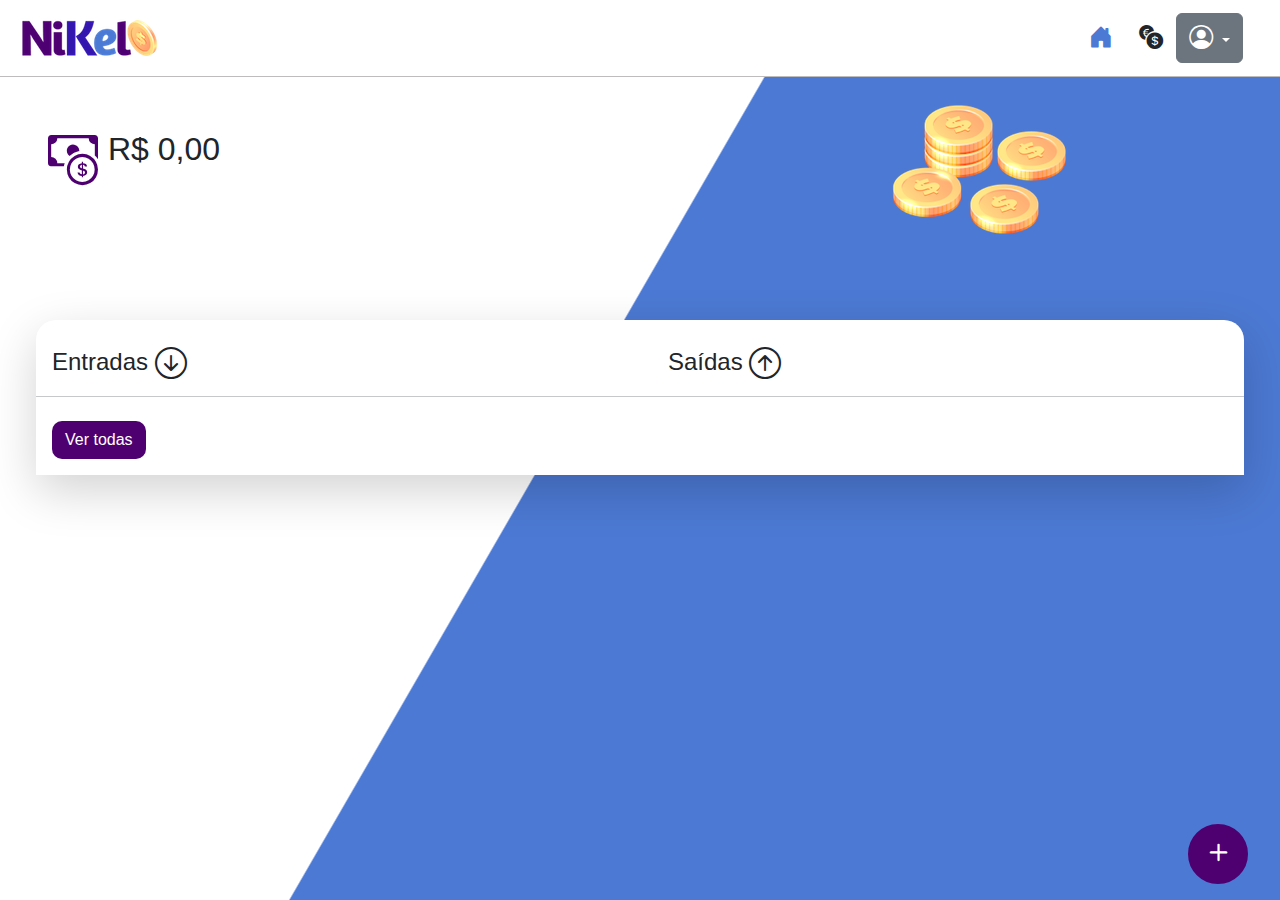
==== home.html @ b34bb1b0 "Add files via upload" ====
<!DOCTYPE html>
<html lang="pt-br">

<head>
    <meta charset="UTF-8">
    <meta http-equiv="X-UA-Compatible" content="IE=edge">
    <meta name="viewport" content="width=device-width, initial-scale=1.0">
    <title>Nikel - Início</title>
    <link rel="stylesheet" href="https://cdn.jsdelivr.net/npm/bootstrap@5.3.0/dist/css/bootstrap.min.css">
    <link rel="stylesheet" href="https://cdn.jsdelivr.net/npm/bootstrap-icons@1.10.5/font/bootstrap-icons.css">
    <link rel="stylesheet" href="./css/styles.css">
</head>

<body id="app">
    <header>
        <nav class="navbar navbar-expand bg-white">
            <div class="container-fluid">
                <a class="navbar-brand" href="#">
                    <img class="img-fluid" src="./images/nikel-small-logo.png" alt="Logo do Nikel">
                </a>
                <button class="navbar-toggler" type="button" data-bs-toggle="collapse"
                    data-bs-target="#navbarSupportedContent" aria-controls="navbarSupportedContent"
                    aria-expanded="false" aria-label="Toggle navigation">
                    <span class="navbar-toggler-icon"></span>
                </button>
                <div class="collapse navbar-collapse justify-content-end" id="navbarSupportedContent">
                    <div class="d-flex menu">
                        <a href="home.html">
                            <button class="btn" type="button">
                                <i class="bi bi-house-door-fill color-secondary fs-4"></i>
                            </button>
                        </a>
                        <a href="transactions.html">
                            <button class="btn" type="button">
                                <i class="bi bi-currency-exchange fs-4"></i>
                            </button>
                        </a>
                        <div class="dropdown">
                            <button class="btn btn-secondary dropdown-toggle" type="button" id="dropdownMenuButton1"
                                data-bs-toggle="dropdown" aria-expanded="false">
                                <i class="bi bi-person-circle fs-4"></i>
                            </button>
                            <ul class="dropdown-menu logout" aria-labelledby="dropdownMenuButton1">
                                <li>
                                    <button class="dropdown-item" id="button-logout">Sair
                                    </button>
                                </li>
                            </ul>
                        </div>
                    </div>

                </div>
            </div>
        </nav>
    </header>
    <main>
        <div class="conteiner-lg mh-100">
            <div class="row">
                <div class="col d-flex m-5 justify-content-start align-itens-center">
                    <i class="bi bi-cash-coin color-primary icon-detail"></i>
                    <span class="fs-2" id="total">
                        R$ 0,00
                    </span>
                </div>
                <div class="col df-flex m-4 justify-content-end">
                    <div class="text-center">
                        <img src="./images/coins-small.png" alt="Imagem de moedas">
                    </div>
                </div>
            </div>
            <div class="row">
                <div class="col info shadow-lg m-5">
                    <div class="conteiner">
                        <div class="row">
                            <div class="col-6">
                                <span class="fs-4 m-3">Entradas <i
                                        class="bi bi-arrow-down-circle fs-2 align-middle"></i>
                                </span>
                            </div>
                            <div class="col-6">
                                <span class="fs-4 m-3">Saídas <i class="bi bi-arrow-up-circle fs-2 align-middle"></i>
                                </span>
                            </div>
                            <div class="col-12">
                                <hr class="my-2">
                            </div>
                        </div>
                        <div class="row">
                            <div class="col-6">
                                <div class="conteiner p-0" id="cash-in-list">

                                </div>
                            </div>
                            <div class="col-6">
                                <div class="conteiner p-0" id="cash-out-list">

                                </div>
                            </div>
                            <div class="col-12">
                                <button type="button" class="btn button-default m-3" id="transactions-button">
                                    Ver todas
                                </button>
                            </div>
                        </div>
                    </div>
                </div>
            </div>
            <button class="btn button-float" data-bs-toggle="modal" data-bs-target="#transaction-modal">
                <i class="bi bi-plus"></i>
            </button>
        </div>

        <!-- Modal -->
        <div class="modal fade" id="transaction-modal" tabindex="-1" aria-labelledby="exampleModalLabel"
            aria-hidden="true">
            <div class="modal-dialog">
                <div class="modal-content">
                    <div class="modal-header">
                        <h1 class="modal-title fs-5" id="exampleModalLabel">Adicionar Lançamento</h1>
                        <button type="button" class="btn-close" data-bs-dismiss="modal" aria-label="Close"></button>
                    </div>
                    <form id="transaction-form">
                        <div class="modal-body">

                            <div class="mb-3">
                                <label for="value-input" class="form-label">Valor</label>
                                <input type="number" step="any" class="form-control" id="value-input" aria-describedby="emailHelp"
                                    required>
                            </div>
                            <div class="mb-3">
                                <label for="description-input" class="form-label">Descrição</label>
                                <input type="text" class="form-control" id="description-input" required>
                            </div>
                            <div class="mb-3">
                                <label for="date-input" class="form-label">Data</label>
                                <input type="date" class="form-control" id="date-input" required>
                            </div>
                            <div class="mb-3">
                                <div class="form-check form-check-inline">
                                    <input class="form-check-input" type="radio" name="type-input" id="inlineRadio1"
                                        value="1" checked>
                                    <label class="form-check-label" for="inlineRadio1">Entrada</label>
                                </div>
                                <div class="form-check form-check-inline">
                                    <input class="form-check-input" type="radio" name="type-input" id="inlineRadio2"
                                        value="2">
                                    <label class="form-check-label" for="inlineRadio2">Saída</label>
                                </div>
                            </div>
                        </div>
                        <div class="modal-footer">
                            <button type="button" class="btn btn-secondary" data-bs-dismiss="modal">Cancelar</button>
                            <button type="submit" class="btn btn-primary">Adicionar</button>
                        </div>
                    </form>
                </div>
            </div>
        </div>
    </main>
    <script src="https://cdn.jsdelivr.net/npm/bootstrap@5.3.0/dist/js/bootstrap.min.js" integrity="sha384-fbbOQedDUMZZ5KreZpsbe1LCZPVmfTnH7ois6mU1QK+m14rQ1l2bGBq41eYeM/fS" crossorigin="anonymous"></script>
    <script src="./js/home.js"></script>
</body>


</html>

</html>
---- css/styles.css ----
body {
    font-size: 100%;
    font-family: 'Poppins', sans-serif;
}

#login {
    background: linear-gradient(120deg, #4c79d3 44.9%, #ffffff 45%) no-repeat fixed;
}

#app {
    background: linear-gradient(120deg, #ffffff 44.9%, #4c79d3 45%) no-repeat fixed;
}

header {
    border-bottom: 1px solid #bebcbc;
    padding: 5px;
    background-color: #ffffff;
}

.color-primary {
    color: #4e0070;
}

.color-secondary {
    color: #4c79d3;
}

.icon-detail {
    font-size: 50px;
    margin-right: 10px;
    vertical-align: middle;
}

.text-login {
    color: #ffffff;
    font-size: 18px;
    font-weight: 500;
}

.coins {
    position: absolute;
    bottom: 0px;
}

.button-login {
    border-radius: 10px;
    background-color: #4e0070;
    color: #ffffff;
    width: 50%;
    margin: 0 25%;
}

.button-default {
    border-radius: 10px;
    background-color: #4e0070;
    color: #ffffff;
}

.button-login:hover, .button-default:hover {
    background: #4c79d3;
    color: #ffffff;
}

.button-float {
    border-radius: 100%;
    border: 2px solid #4e0070;
    height: 60px;
    width: 60px;
    position: fixed;
    padding: 0 !important;
    bottom: 1rem;
    right: 2rem;
    font-size: 35px;
    background-color: #4e0070;
    color: #ffffff;
}

.button-float:hover {
    border: 2px solid #4c79d3;
    background-color: #ffffff;
    color: #4c79d3;
}

.link-default {
    color: #4e0070;
    cursor: pointer;
}

.link-default:hover {
    color: #4c79d3;
}

.info {
    background-color: #ffffff;
    border-radius: 20px 20px 0px 0px;
    padding: 20px 0px 0px 0px;
}

.logout {
    min-width: 5rem !important;
}

.menu {
    margin-right: 20px;
}
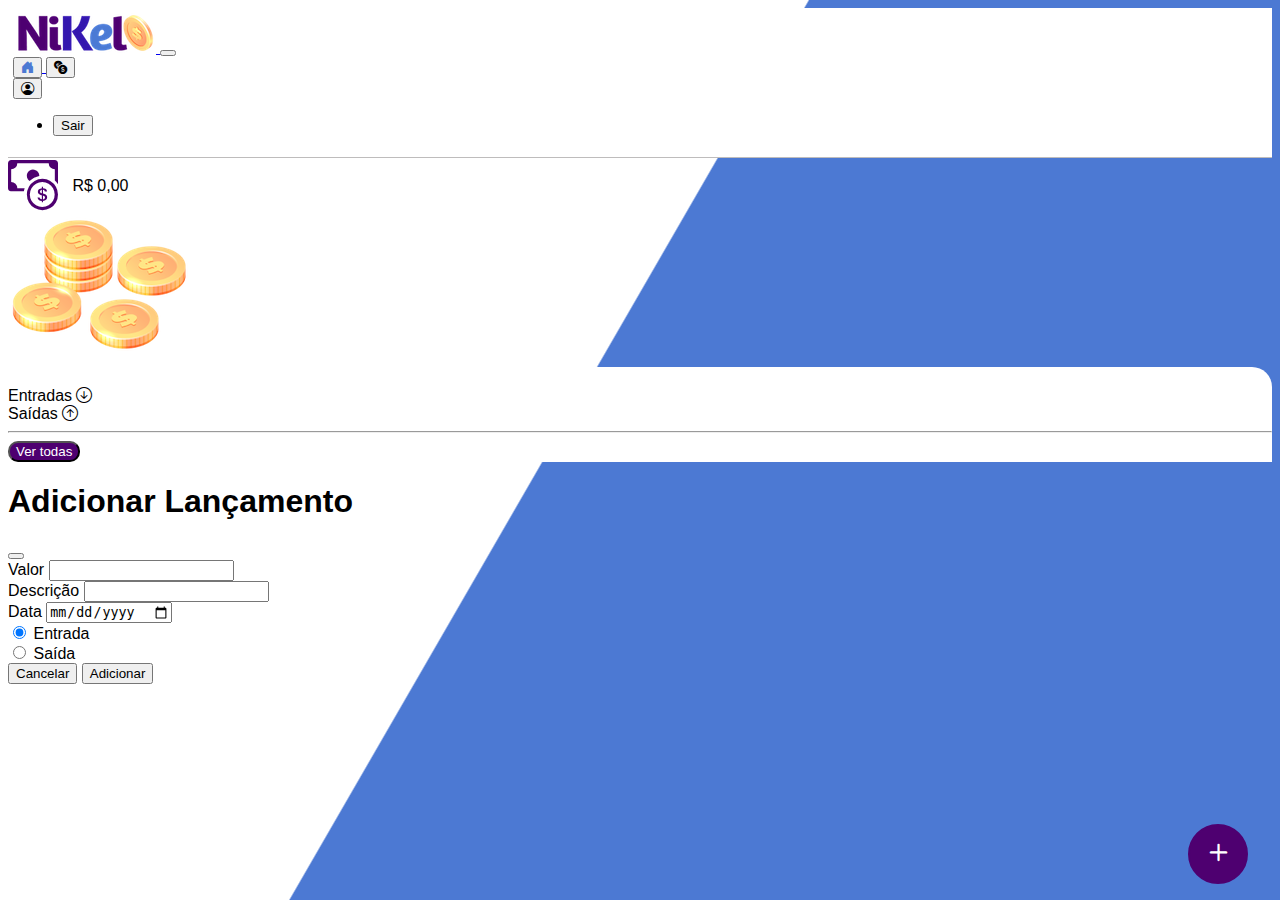
==== commit b4898bcf: "home.html" ====
--- a/home.html
+++ b/home.html
@@ -6,8 +6,8 @@
     <meta http-equiv="X-UA-Compatible" content="IE=edge">
     <meta name="viewport" content="width=device-width, initial-scale=1.0">
     <title>Nikel - Início</title>
-    <link rel="stylesheet" href="https://cdn.jsdelivr.net/npm/bootstrap@5.3.0/dist/css/bootstrap.min.css">
-    <link rel="stylesheet" href="https://cdn.jsdelivr.net/npm/bootstrap-icons@1.10.5/font/bootstrap-icons.css">
+    <link href="https://cdn.jsdelivr.net/npm/bootstrap@5.1.3/dist/css/bootstrap.min.css" rel="stylesheet" integrity="sha384-1BmE4kWBq78iYhFldvKuhfTAU6auU8tT94WrHftjDbrCEXSU1oBoqyl2QvZ6jIW3" crossorigin="anonymous">
+    <link rel="stylesheet" href="https://cdn.jsdelivr.net/npm/bootstrap-icons@1.7.0/font/bootstrap-icons.css">
     <link rel="stylesheet" href="./css/styles.css">
 </head>
 
@@ -157,11 +157,11 @@
             </div>
         </div>
     </main>
-    <script src="https://cdn.jsdelivr.net/npm/bootstrap@5.3.0/dist/js/bootstrap.min.js" integrity="sha384-fbbOQedDUMZZ5KreZpsbe1LCZPVmfTnH7ois6mU1QK+m14rQ1l2bGBq41eYeM/fS" crossorigin="anonymous"></script>
+    <script src="https://cdn.jsdelivr.net/npm/bootstrap@5.1.3/dist/js/bootstrap.bundle.min.js" integrity="sha384-ka7Sk0Gln4gmtz2MlQnikT1wXgYsOg+OMhuP+IlRH9sENBO0LRn5q+8nbTov4+1p" crossorigin="anonymous"></script>
     <script src="./js/home.js"></script>
 </body>
 
 
 </html>
 
-</html>+</html>
